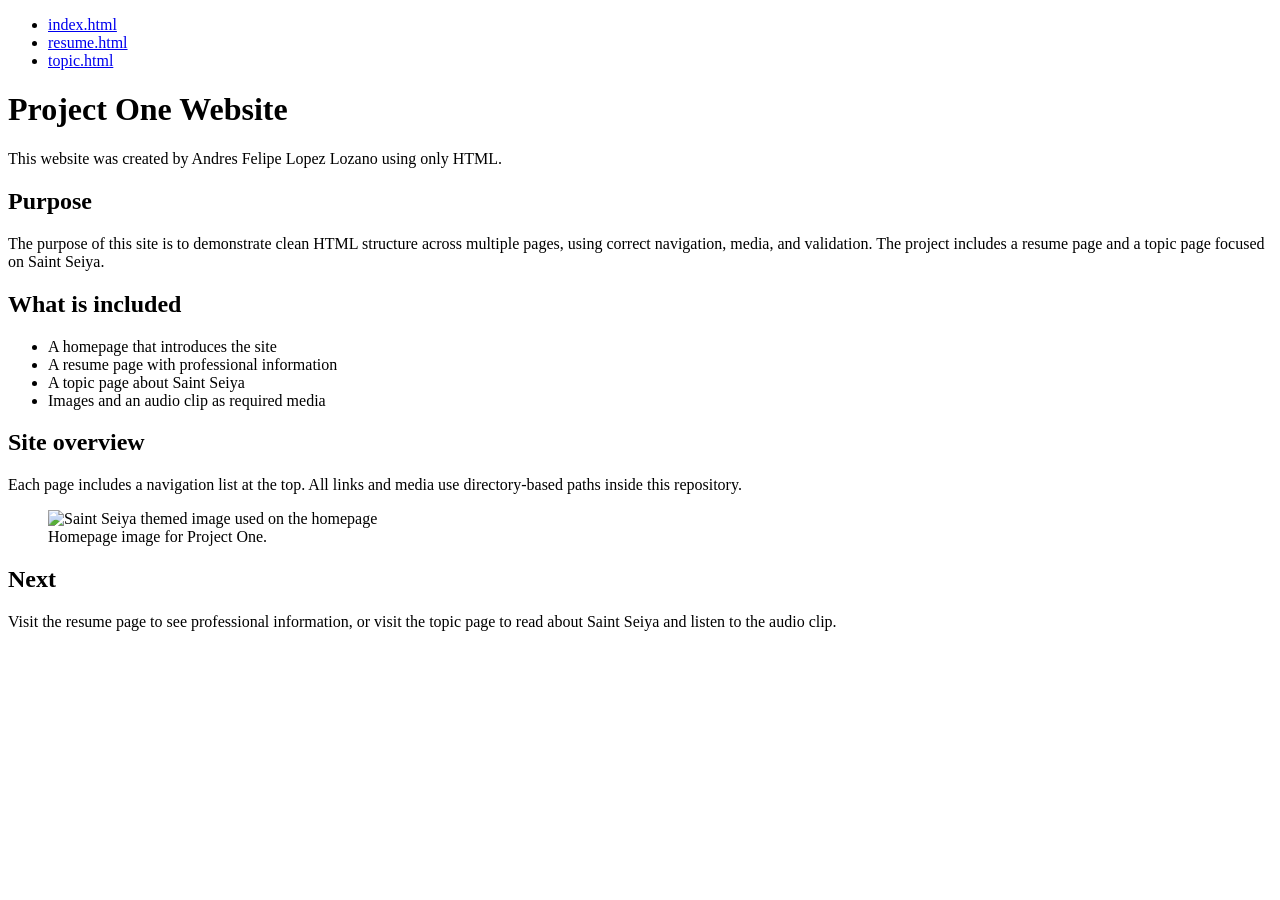
==== index.html @ 56b577dc "Add homepage and topic page with navigation and media" ====
<!DOCTYPE html>
<html lang="en">
<head>
  <meta charset="utf-8">
  <title>Project 1 Home</title>
</head>
<body>
  <nav>
    <ul>
      <li><a href="index.html">index.html</a></li>
      <li><a href="resume.html">resume.html</a></li>
      <li><a href="topic.html">topic.html</a></li>
    </ul>
  </nav>

  <h1>Project One Website</h1>

  <p>This website was created by Andres Felipe Lopez Lozano using only HTML.</p>

  <h2>Purpose</h2>
  <p>
    The purpose of this site is to demonstrate clean HTML structure across multiple pages,
    using correct navigation, media, and validation. The project includes a resume page and
    a topic page focused on Saint Seiya.
  </p>

  <h2>What is included</h2>
  <ul>
    <li>A homepage that introduces the site</li>
    <li>A resume page with professional information</li>
    <li>A topic page about Saint Seiya</li>
    <li>Images and an audio clip as required media</li>
  </ul>

  <h2>Site overview</h2>
  <p>
    Each page includes a navigation list at the top. All links and media use directory-based
    paths inside this repository.
  </p>

  <figure>
    <img src="media/images/923564.png" alt="Saint Seiya themed image used on the homepage">
    <figcaption>Homepage image for Project One.</figcaption>
  </figure>

  <h2>Next</h2>
  <p>
    Visit the resume page to see professional information, or visit the topic page to read
    about Saint Seiya and listen to the audio clip.
  </p>
</body>
</html>
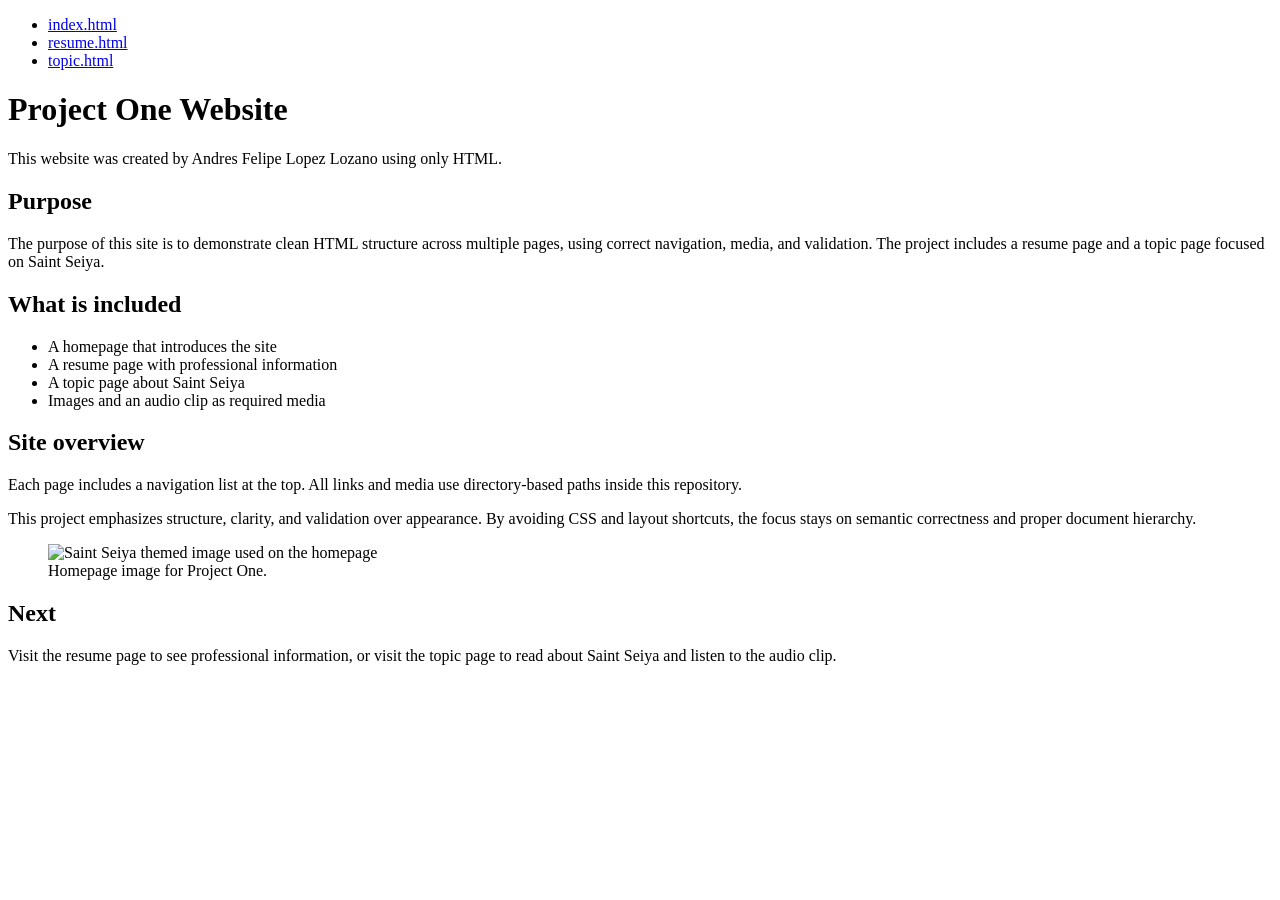
==== commit 462d5ff4: "Expand homepage content for clarity and length" ====
--- a/index.html
+++ b/index.html
@@ -38,6 +38,12 @@
     paths inside this repository.
   </p>
 
+  <p>
+  This project emphasizes structure, clarity, and validation over appearance.
+  By avoiding CSS and layout shortcuts, the focus stays on semantic correctness
+  and proper document hierarchy.
+  </p>
+
   <figure>
     <img src="media/images/923564.png" alt="Saint Seiya themed image used on the homepage">
     <figcaption>Homepage image for Project One.</figcaption>
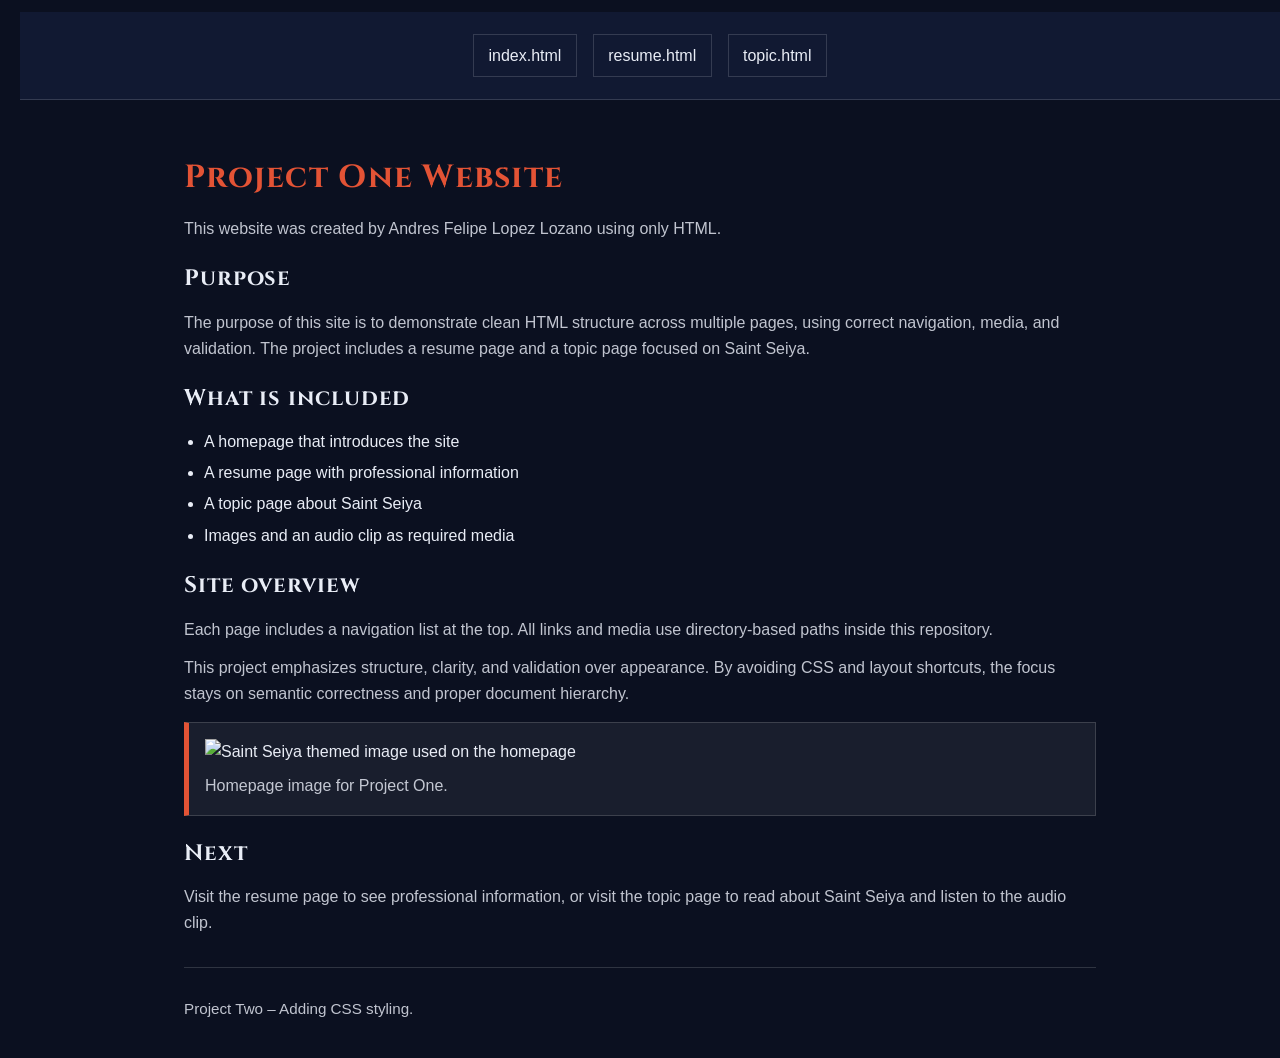
==== commit 9328bc21: "Link reset and style sheets on all pages" ====
--- a/index.html
+++ b/index.html
@@ -3,8 +3,12 @@
 <head>
   <meta charset="utf-8">
   <title>Project 1 Home</title>
+
+  <!-- Project 2 CSS files -->
+  <link rel="stylesheet" href="css/reset.css">
+  <link rel="stylesheet" href="css/style.css">
 </head>
-<body>
+<body class="home">
   <nav>
     <ul>
       <li><a href="index.html">index.html</a></li>
@@ -13,46 +17,54 @@
     </ul>
   </nav>
 
-  <h1>Project One Website</h1>
+  <div class="page">
 
-  <p>This website was created by Andres Felipe Lopez Lozano using only HTML.</p>
+    <h1>Project One Website</h1>
 
-  <h2>Purpose</h2>
-  <p>
-    The purpose of this site is to demonstrate clean HTML structure across multiple pages,
-    using correct navigation, media, and validation. The project includes a resume page and
-    a topic page focused on Saint Seiya.
-  </p>
+    <p>This website was created by Andres Felipe Lopez Lozano using only HTML.</p>
 
-  <h2>What is included</h2>
-  <ul>
-    <li>A homepage that introduces the site</li>
-    <li>A resume page with professional information</li>
-    <li>A topic page about Saint Seiya</li>
-    <li>Images and an audio clip as required media</li>
-  </ul>
+    <h2>Purpose</h2>
+    <p>
+      The purpose of this site is to demonstrate clean HTML structure across multiple pages,
+      using correct navigation, media, and validation. The project includes a resume page and
+      a topic page focused on Saint Seiya.
+    </p>
 
-  <h2>Site overview</h2>
-  <p>
-    Each page includes a navigation list at the top. All links and media use directory-based
-    paths inside this repository.
-  </p>
+    <h2>What is included</h2>
+    <ul>
+      <li>A homepage that introduces the site</li>
+      <li>A resume page with professional information</li>
+      <li>A topic page about Saint Seiya</li>
+      <li>Images and an audio clip as required media</li>
+    </ul>
 
-  <p>
-  This project emphasizes structure, clarity, and validation over appearance.
-  By avoiding CSS and layout shortcuts, the focus stays on semantic correctness
-  and proper document hierarchy.
-  </p>
+    <h2>Site overview</h2>
+    <p>
+      Each page includes a navigation list at the top. All links and media use directory-based
+      paths inside this repository.
+    </p>
 
-  <figure>
-    <img src="media/images/923564.png" alt="Saint Seiya themed image used on the homepage">
-    <figcaption>Homepage image for Project One.</figcaption>
-  </figure>
+    <p>
+      This project emphasizes structure, clarity, and validation over appearance.
+      By avoiding CSS and layout shortcuts, the focus stays on semantic correctness
+      and proper document hierarchy.
+    </p>
 
-  <h2>Next</h2>
-  <p>
-    Visit the resume page to see professional information, or visit the topic page to read
-    about Saint Seiya and listen to the audio clip.
-  </p>
+    <figure class="hero">
+      <img src="media/images/923564.png" alt="Saint Seiya themed image used on the homepage">
+      <figcaption>Homepage image for Project One.</figcaption>
+    </figure>
+
+    <h2>Next</h2>
+    <p>
+      Visit the resume page to see professional information, or visit the topic page to read
+      about Saint Seiya and listen to the audio clip.
+    </p>
+
+    <footer>
+      <p>Project Two – Adding CSS styling.</p>
+    </footer>
+
+  </div>
 </body>
 </html>
--- a/css/style.css
+++ b/css/style.css
@@ -0,0 +1,187 @@
+/* style.css */
+
+/* Imported font (requirement) */
+@import url("https://fonts.googleapis.com/css2?family=Cinzel:wght@400;700&display=swap");
+
+/* Theme tokens */
+:root {
+  --bg: #0b1020;
+  --panel: rgba(255, 255, 255, 0.06);
+  --border: rgba(255, 255, 255, 0.15);
+  --text: #e9edf6;
+  --muted: rgba(233, 237, 246, 0.82);
+  --accent: #e35335;
+  --maxw: 60rem; /* fixed maximum content width */
+}
+
+/* ===== Shared styles on all pages (5+ same elements) ===== */
+
+body {
+  font-family: Arial, Helvetica, sans-serif; /* browser-native font (requirement) */
+  background: var(--bg);
+  color: var(--text);
+  line-height: 1.6;
+  font-size: 1rem;
+}
+
+/* wrapper used on every page */
+.page {
+  max-width: var(--maxw);
+  margin: 0 auto;
+  padding: 1.5rem;
+}
+
+/* headings share imported font */
+h1,
+h2,
+h3 {
+  font-family: "Cinzel", serif; /* imported font */
+  letter-spacing: 0.04em;
+}
+
+h1 {
+  font-size: 2rem;
+  margin: 1rem 0 0.5rem 0;
+}
+
+h2 {
+  font-size: 1.4rem;
+  margin: 1.25rem 0 0.5rem 0;
+}
+
+h3 {
+  font-size: 1.15rem;
+  margin: 1rem 0 0.25rem 0;
+}
+
+/* shared paragraph spacing */
+p {
+  margin: 0.8rem 0;
+  color: var(--muted);
+}
+
+/* shared fluid images */
+img {
+  max-width: 100%;
+  height: auto;
+}
+
+/* shared footer style */
+footer {
+  margin-top: 2rem;
+  padding-top: 1rem;
+  border-top: 0.12rem solid var(--border);
+  color: var(--muted);
+  font-size: 0.95rem;
+}
+
+/* ===== Centered horizontal navigation (requirement) ===== */
+nav ul {
+  list-style: none;               /* shared element */
+  display: flex;                  /* centered nav */
+  justify-content: center;
+  gap: 1rem;
+  padding: 1rem;
+  background: rgba(17, 26, 51, 0.95);
+  border-bottom: 0.12rem solid var(--border);
+}
+
+nav a {
+  display: block;
+  padding: 0.5rem 0.9rem;
+  border: 0.12rem solid var(--border);
+  color: var(--text);
+  text-decoration: none;          /* shared element */
+}
+
+nav a:hover {
+  border-color: var(--accent);
+}
+
+/* ===== Shared “card” look for featured blocks ===== */
+.hero {
+  background: var(--panel);
+  border: 0.12rem solid var(--border);
+  padding: 1rem;
+  margin-top: 1rem;
+}
+
+figcaption {
+  margin-top: 0.5rem;
+  color: var(--muted);
+}
+
+/* Make lists readable */
+ul {
+  margin: 0.75rem 0 0.75rem 1.25rem;
+}
+
+li {
+  margin: 0.35rem 0;
+}
+
+/* ===== Page-specific styles (5+ different per page) ===== */
+
+/* HOME: fluid layout emphasis */
+body.home .page {
+  width: 92%;
+  max-width: var(--maxw);
+}
+
+body.home h1 {
+  color: var(--accent);
+}
+
+body.home .hero {
+  border-left: 0.35rem solid var(--accent);
+}
+
+body.home p strong {
+  color: var(--accent);
+}
+
+/* TOPIC: media styling */
+body.topic audio {
+  width: 100%;
+  margin-top: 0.75rem;
+}
+
+body.topic .hero {
+  border-radius: 0.75rem;
+}
+
+body.topic h2 {
+  color: rgba(233, 237, 246, 0.95);
+}
+
+/* RESUME: fixed width layout requirement */
+body.resume .page {
+  width: 48rem;     /* fixed page layout area */
+  max-width: 100%;
+}
+
+body.resume h1 {
+  color: rgba(233, 237, 246, 0.98);
+}
+
+body.resume ul {
+  background: var(--panel);
+  border: 0.12rem solid var(--border);
+  padding: 0.9rem 1.25rem;
+}
+
+/* Responsive handling (still relative units) */
+@media (max-width: 40rem) {
+  h1 {
+    font-size: 1.6rem;
+  }
+
+  nav ul {
+    flex-wrap: wrap;
+    gap: 0.75rem;
+  }
+
+  .page {
+    padding: 1rem;
+  }
+}
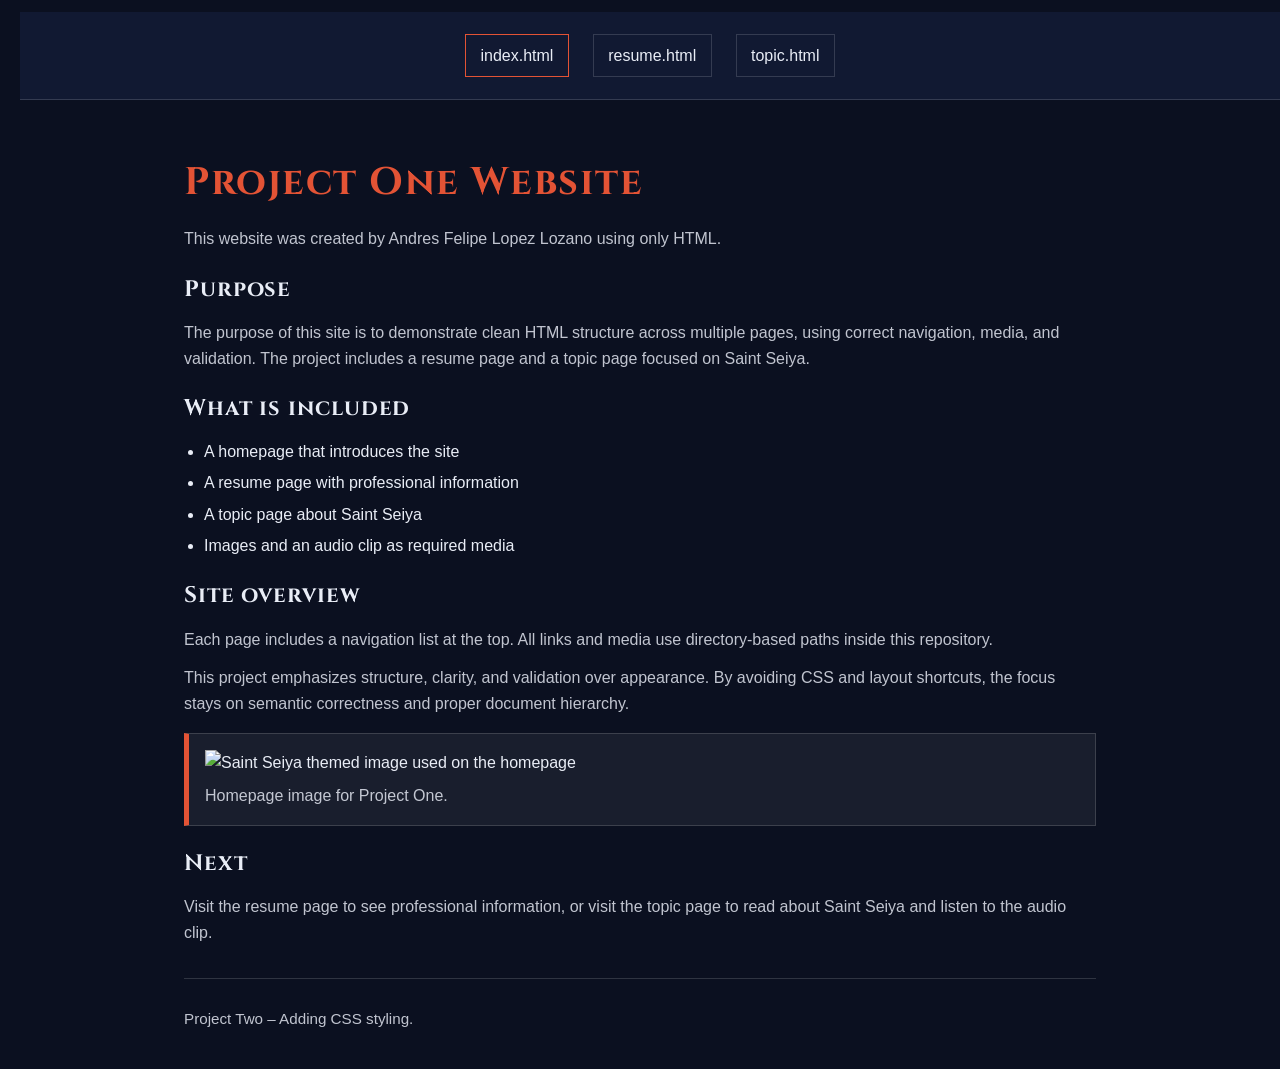
==== commit 7a9e89fe: "Project 3: Add map page and navigation link" ====
--- a/index.html
+++ b/index.html
@@ -66,5 +66,6 @@
     </footer>
 
   </div>
+  <script src="js/script.js"></script>
 </body>
 </html>
--- a/css/style.css
+++ b/css/style.css
@@ -185,3 +185,51 @@
     padding: 1rem;
   }
 }
+
+/* Media Query 1: Mobile */
+@media (max-width: 40rem) {
+  nav ul {
+    flex-direction: column;
+    align-items: center;
+  }
+
+  nav a {
+    width: 90%;
+    text-align: center;
+  }
+
+  .page {
+    width: 95%;
+    padding: 1rem;
+  }
+}
+
+/* Media Query 2: Large screens */
+@media (min-width: 70rem) {
+  .page {
+    max-width: 72rem;
+  }
+
+  h1 {
+    font-size: 2.4rem;
+  }
+
+  nav ul {
+    gap: 1.5rem;
+  }
+}
+
+nav a.onpage {
+  border-color: var(--accent);
+}
+
+/* Back-to-top button */
+#back-to-top {
+  position: fixed;
+  right: 1rem;
+  bottom: 1rem;
+  padding: 0.6rem 0.9rem;
+  border: 0.12rem solid var(--border);
+  background: rgba(17, 26, 51, 0.95);
+  color: var(--text);
+}
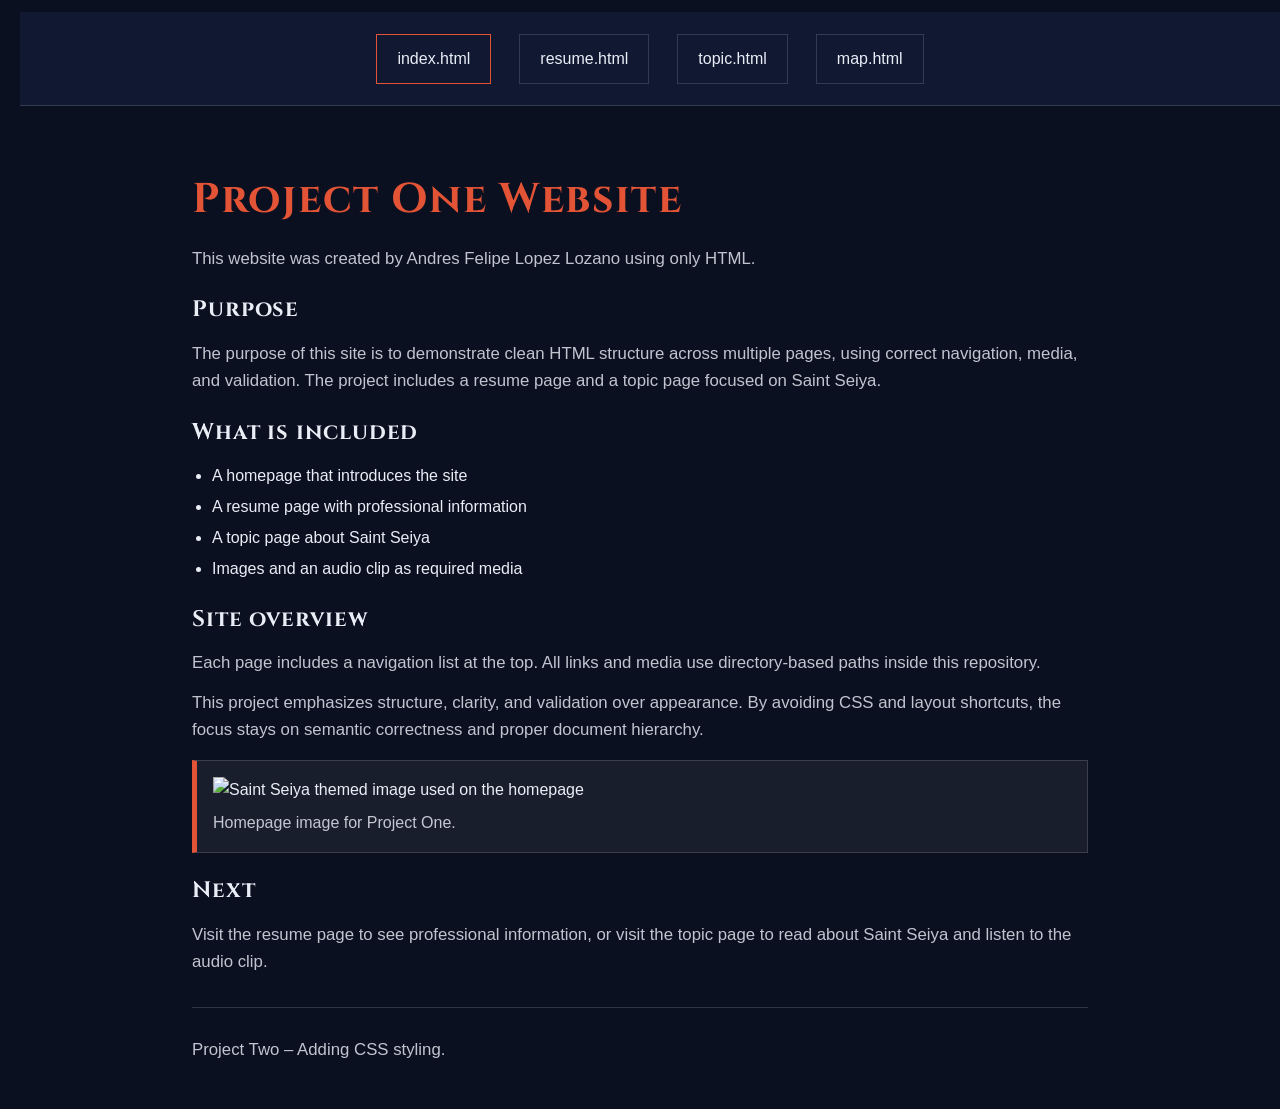
==== commit fe95753e: "Project 3: Add map navigation link and update JS" ====
--- a/index.html
+++ b/index.html
@@ -14,6 +14,7 @@
       <li><a href="index.html">index.html</a></li>
       <li><a href="resume.html">resume.html</a></li>
       <li><a href="topic.html">topic.html</a></li>
+      <li><a href="map.html">map.html</a></li>
     </ul>
   </nav>
 
--- a/css/style.css
+++ b/css/style.css
@@ -232,4 +232,76 @@
   border: 0.12rem solid var(--border);
   background: rgba(17, 26, 51, 0.95);
   color: var(--text);
+}
+
+/* Map canvas base */
+.map-canvas {
+  width: 100%;
+  min-height: 22rem;
+  border: 0.12rem solid var(--border);
+  background: rgba(255, 255, 255, 0.04);
+}
+
+/* Media Query 1 (min-width) — 5+ changes */
+@media (min-width: 40rem) {
+  nav ul {
+    gap: 1.25rem;
+  }
+
+  nav a {
+    padding: 0.6rem 1.1rem;
+  }
+
+  .page {
+    padding: 2rem;
+  }
+
+  h1 {
+    font-size: 2.2rem;
+  }
+
+  .map-canvas {
+    min-height: 28rem;
+  }
+}
+
+/* Media Query 2 (min-width) — 5+ changes */
+@media (min-width: 70rem) {
+  .page {
+    max-width: 72rem;
+  }
+
+  nav ul {
+    gap: 1.75rem;
+  }
+
+  nav a {
+    padding: 0.7rem 1.25rem;
+  }
+
+  h1 {
+    font-size: 2.6rem;
+  }
+
+  p {
+    font-size: 1.05rem;
+  }
+
+  .map-canvas {
+    min-height: 34rem;
+  }
+}
+
+nav a.onpage {
+  border-color: var(--accent);
+}
+
+#back-to-top {
+  position: fixed;
+  right: 1rem;
+  bottom: 1rem;
+  padding: 0.6rem 0.9rem;
+  border: 0.12rem solid var(--border);
+  background: rgba(17, 26, 51, 0.95);
+  color: var(--text);
 }
